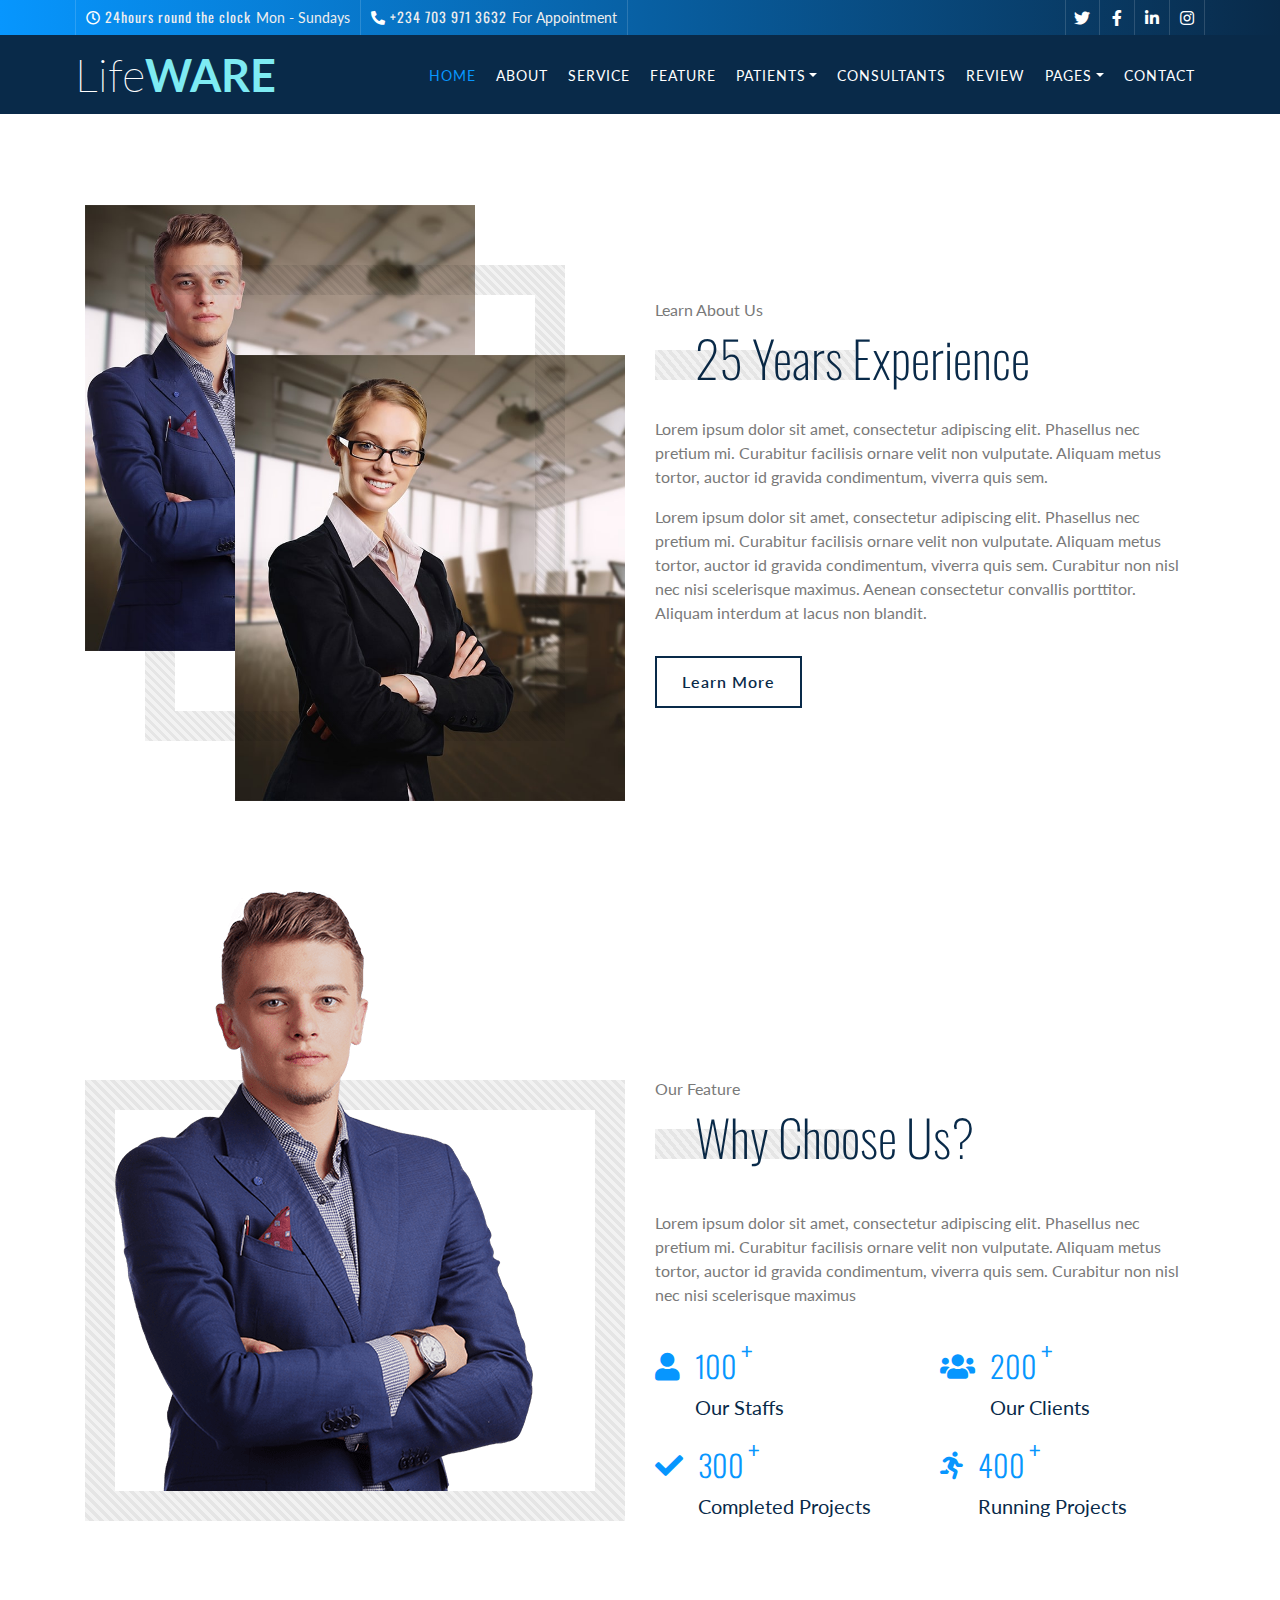
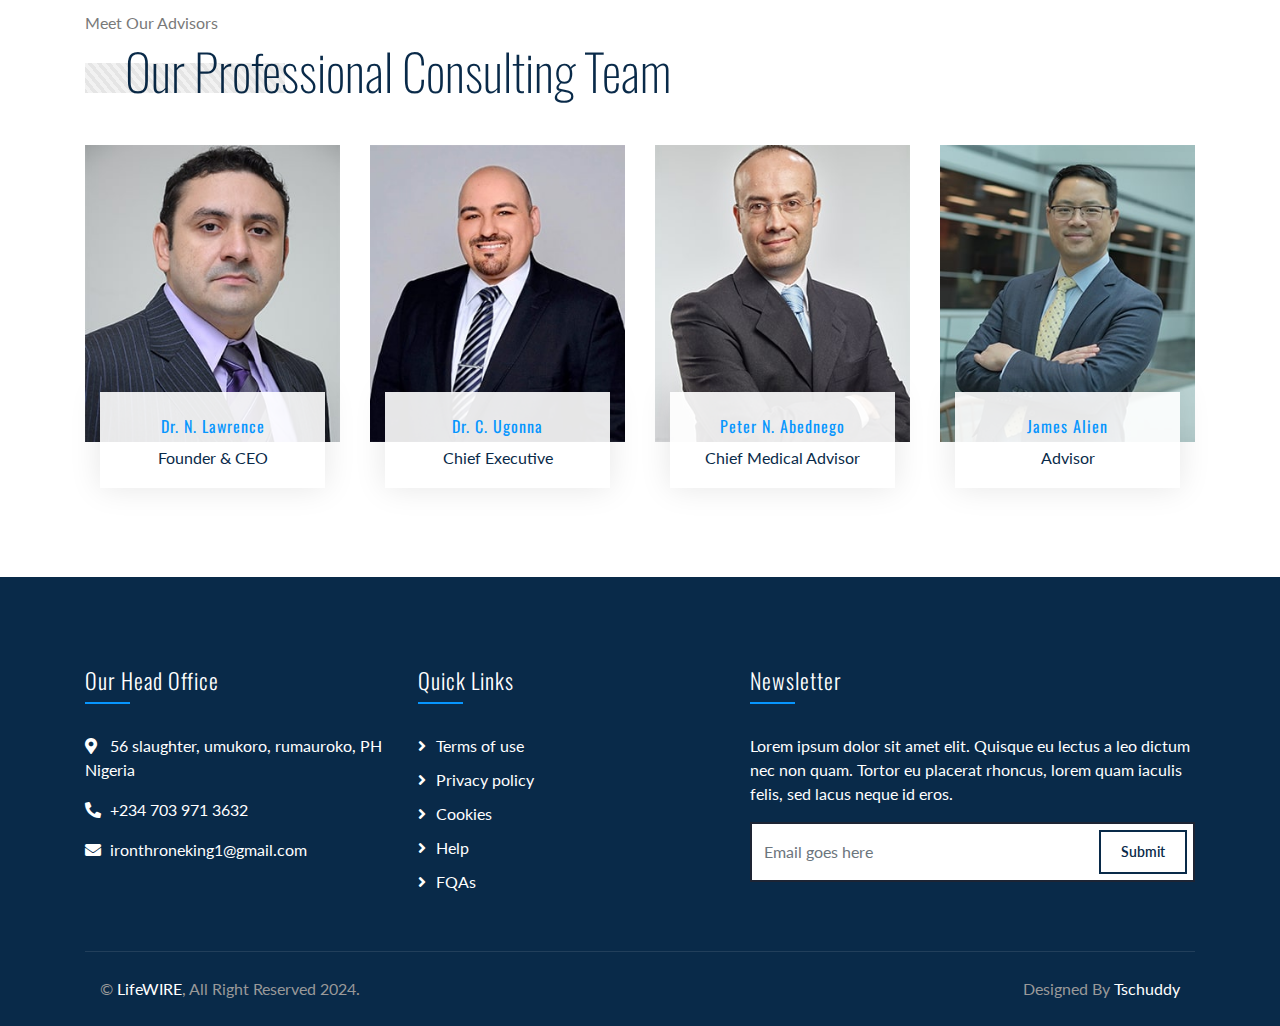
==== about.html @ 21d5d7b4 "hospital project" ====
<!DOCTYPE html>
<html lang="en">
    <head>
        <meta charset="utf-8">
        <title>LifeWIRE - Consulting Website</title>
        <meta content="width=device-width, initial-scale=1.0" name="viewport">
        <meta content="Consulting Website Template Free Download" name="keywords">
        <meta content="Consulting Website Template Free Download" name="description">

        <!-- Favicon -->
        <link href="img/favicon.ico" rel="icon">

        <!-- Google Font -->
        <link href="https://fonts.googleapis.com/css2?family=Lato&family=Oswald:wght@200;300;400&display=swap" rel="stylesheet">
        
        <!-- CSS Libraries -->
        <link href="https://stackpath.bootstrapcdn.com/bootstrap/4.4.1/css/bootstrap.min.css" rel="stylesheet">
        <link href="https://cdnjs.cloudflare.com/ajax/libs/font-awesome/5.10.0/css/all.min.css" rel="stylesheet">
        <link href="lib/animate/animate.min.css" rel="stylesheet">
        <link href="lib/owlcarousel/assets/owl.carousel.min.css" rel="stylesheet">

        <!-- Template Stylesheet -->
        <link href="css/style.css" rel="stylesheet">
    </head>

    <body class="page">
        <!-- Top Bar Start -->
        <div class="top-bar d-none d-md-block">
            <div class="container-fluid">
                <div class="row">
                    <div class="col-md-8">
                        <div class="top-bar-left">
                            <div class="text">
                                <i class="far fa-clock"></i>
                                <h2>24hours round the clock</h2>
                                <p>Mon - Sundays</p>
                            </div>
                            <div class="text">
                                <i class="fa fa-phone-alt"></i>
                                <h2>+234 703 971 3632</h2>
                                <p>For Appointment</p>
                            </div>
                        </div>
                    </div>
                    <div class="col-md-4">
                        <div class="top-bar-right">
                            <div class="social">
                                <a href=""><i class="fab fa-twitter"></i></a>
                                <a href=""><i class="fab fa-facebook-f"></i></a>
                                <a href=""><i class="fab fa-linkedin-in"></i></a>
                                <a href=""><i class="fab fa-instagram"></i></a>
                            </div>
                        </div>
                    </div>
                </div>
            </div>
        </div>
        <!-- Top Bar End -->

        <!-- Nav Bar Start -->
        <div class="navbar navbar-expand-lg bg-dark navbar-dark">
            <div class="container-fluid">
                <a href="index.html" class="navbar-brand">Life<span class="color">ware</span></a>
                <button type="button" class="navbar-toggler" data-toggle="collapse" data-target="#navbarCollapse">
                    <span class="navbar-toggler-icon"></span>
                </button>

                <div class="collapse navbar-collapse justify-content-between" id="navbarCollapse">
                    <div class="navbar-nav ml-auto">
                        <a href="index.html" class="nav-item nav-link active">Home</a>
                        <a href="about.html" class="nav-item nav-link">About</a>
                        <a href="service.html" class="nav-item nav-link">Service</a>
                        <a href="feature.html" class="nav-item nav-link">Feature</a>
                        <div class="nav-item dropdown">
                            <a href="#" class="nav-link dropdown-toggle" data-toggle="dropdown">Patients</a>
                            <div class="dropdown-menu">
                                <a href="blog.html" class="dropdown-item">Out-Patients</a>
                                <a href="single.html" class="dropdown-item">In-Patients</a>
                            </div>
                        </div>
                        <a href="advisor.html" class="nav-item nav-link">Consultants</a>
                        <a href="review.html" class="nav-item nav-link">Review</a>
                        <div class="nav-item dropdown">
                            <a href="#" class="nav-link dropdown-toggle" data-toggle="dropdown">Pages</a>
                            <div class="dropdown-menu">
                                <a href="blog.html" class="dropdown-item">Customer Care</a>
                                <a href="single.html" class="dropdown-item">Intensive Care Unit</a>
                            </div>
                        </div>
                        <a href="contact.html" class="nav-item nav-link">Contact</a>
                    </div>
                </div>
            </div>
        </div>
        <!-- Nav Bar End -->
        

        <!-- About Start -->
        <div class="about mt-125">
            <div class="container">
                <div class="row align-items-center">
                    <div class="col-md-6">
                        <div class="about-img">
                            <div class="about-img-1">
                                <img src="img/about-2.jpg" alt="Image">
                            </div>
                            <div class="about-img-2">
                                <img src="img/about-1.jpg" alt="Image">
                            </div>
                        </div>
                    </div>
                    <div class="col-md-6">
                        <div class="section-header">
                            <p>Learn About Us</p>
                            <h2>25 Years Experience</h2>
                        </div>
                        <div class="about-text">
                            <p>
                                Lorem ipsum dolor sit amet, consectetur adipiscing elit. Phasellus nec pretium mi. Curabitur facilisis ornare velit non vulputate. Aliquam metus tortor, auctor id gravida condimentum, viverra quis sem.
                            </p>
                            <p>
                                Lorem ipsum dolor sit amet, consectetur adipiscing elit. Phasellus nec pretium mi. Curabitur facilisis ornare velit non vulputate. Aliquam metus tortor, auctor id gravida condimentum, viverra quis sem. Curabitur non nisl nec nisi scelerisque maximus. Aenean consectetur convallis porttitor. Aliquam interdum at lacus non blandit.
                            </p>
                            <a class="btn" href="">Learn More</a>
                        </div>
                    </div>
                </div>
            </div>
        </div>
        <!-- About End -->


        <!-- Feature Start -->
        <div class="feature">
            <div class="container">
                <div class="row align-items-end">
                    <div class="col-md-6">
                        <div class="feature-img">
                            <img src="img/business-man.png" alt="Image">
                        </div>
                    </div>
                    <div class="col-md-6">
                        <div class="section-header">
                            <p>Our Feature</p>
                            <h2>Why Choose Us?</h2>
                        </div>
                        <p>
                            Lorem ipsum dolor sit amet, consectetur adipiscing elit. Phasellus nec pretium mi. Curabitur facilisis ornare velit non vulputate. Aliquam metus tortor, auctor id gravida condimentum, viverra quis sem. Curabitur non nisl nec nisi scelerisque maximus 
                        </p>
                        <div class="row counters">
                            <div class="col-6">
                                <i class="fa fa-user"></i>
                                <div class="counters-text">
                                    <h2 data-toggle="counter-up">100</h2>
                                    <p>Our Staffs</p>
                                </div>
                            </div>
                            <div class="col-6">
                                <i class="fa fa-users"></i>
                                <div class="counters-text">
                                    <h2 data-toggle="counter-up">200</h2>
                                    <p>Our Clients</p>
                                </div>
                            </div>
                            <div class="col-6">
                                <i class="fa fa-check"></i>
                                <div class="counters-text">
                                    <h2 data-toggle="counter-up">300</h2>
                                    <p>Completed Projects</p>
                                </div>
                            </div>
                            <div class="col-6">
                                <i class="fa fa-running"></i>
                                <div class="counters-text">
                                    <h2 data-toggle="counter-up">400</h2>
                                    <p>Running Projects</p>
                                </div>
                            </div>
                        </div>
                    </div>
                </div>
            </div>
        </div>
        <!-- Feature End -->


        <!-- Team Start -->
        <div class="team">
            <div class="container">
                <div class="section-header">
                    <p>Meet Our Advisors</p>
                    <h2>Our Professional Consulting Team</h2>
                </div>
                <div class="row">
                    <div class="col-lg-3 col-md-6">
                        <div class="team-item">
                            <div class="team-img">
                                <img src="img/team-1.jpg" alt="Team Image">
                            </div>
                            <div class="team-text">
                                <h2>Dr. N. Lawrence</h2>
                                <p>Founder & CEO</p>
                                <div class="team-social">
                                    <a href=""><i class="fab fa-twitter"></i></a>
                                    <a href=""><i class="fab fa-facebook-f"></i></a>
                                    <a href=""><i class="fab fa-linkedin-in"></i></a>
                                    <a href=""><i class="fab fa-instagram"></i></a>
                                </div>
                            </div>
                        </div>
                    </div>
                    <div class="col-lg-3 col-md-6">
                        <div class="team-item">
                            <div class="team-img">
                                <img src="img/team-2.jpg" alt="Team Image">
                            </div>
                            <div class="team-text">
                                <h2>Dr. C. Ugonna</h2>
                                <p>Chief Executive</p>
                                <div class="team-social">
                                    <a href=""><i class="fab fa-twitter"></i></a>
                                    <a href=""><i class="fab fa-facebook-f"></i></a>
                                    <a href=""><i class="fab fa-linkedin-in"></i></a>
                                    <a href=""><i class="fab fa-instagram"></i></a>
                                </div>
                            </div>
                        </div>
                    </div>
                    <div class="col-lg-3 col-md-6">
                        <div class="team-item">
                            <div class="team-img">
                                <img src="img/team-3.jpg" alt="Team Image">
                            </div>
                            <div class="team-text">
                                <h2>Peter N. Abednego</h2>
                                <p>Chief Medical Advisor</p>
                                <div class="team-social">
                                    <a href=""><i class="fab fa-twitter"></i></a>
                                    <a href=""><i class="fab fa-facebook-f"></i></a>
                                    <a href=""><i class="fab fa-linkedin-in"></i></a>
                                    <a href=""><i class="fab fa-instagram"></i></a>
                                </div>
                            </div>
                        </div>
                    </div>
                    <div class="col-lg-3 col-md-6">
                        <div class="team-item">
                            <div class="team-img">
                                <img src="img/team-4.jpg" alt="Team Image">
                            </div>
                            <div class="team-text">
                                <h2>James Alien</h2>
                                <p>Advisor</p>
                                <div class="team-social">
                                    <a href=""><i class="fab fa-twitter"></i></a>
                                    <a href=""><i class="fab fa-facebook-f"></i></a>
                                    <a href=""><i class="fab fa-linkedin-in"></i></a>
                                    <a href=""><i class="fab fa-instagram"></i></a>
                                </div>
                            </div>
                        </div>
                    </div>
                </div>
            </div>
        </div>
        <!-- Team End -->


        <!-- Footer Start -->
        <div class="footer">
            <div class="container">
                <div class="row">
                    <div class="col-lg-7">
                        <div class="row">
                            <div class="col-md-6">
                                <div class="footer-contact">
                                    <h2>Our Head Office</h2>
                                    <p><i class="fa fa-map-marker-alt"></i>56 slaughter, umukoro, rumauroko, PH Nigeria</p>
                                    <p><i class="fa fa-phone-alt"></i>+234 703 971 3632</p>
                                    <p><i class="fa fa-envelope"></i>ironthroneking1@gmail.com</p>
                                    <div class="footer-social">
                                        <a href=""><i class="fab fa-twitter"></i></a>
                                        <a href=""><i class="fab fa-facebook-f"></i></a>
                                        <a href=""><i class="fab fa-youtube"></i></a>
                                        <a href=""><i class="fab fa-instagram"></i></a>
                                        <a href=""><i class="fab fa-linkedin-in"></i></a>
                                    </div>
                                </div>
                            </div>
                            <div class="col-md-6">
                                <div class="footer-link">
                                    <h2>Quick Links</h2>
                                    <a href="">Terms of use</a>
                                    <a href="">Privacy policy</a>
                                    <a href="">Cookies</a>
                                    <a href="">Help</a>
                                    <a href="">FQAs</a>
                                </div>
                            </div>
                        </div>
                    </div>
                    <div class="col-lg-5">
                        <div class="footer-newsletter">
                            <h2>Newsletter</h2>
                            <p>
                                Lorem ipsum dolor sit amet elit. Quisque eu lectus a leo dictum nec non quam. Tortor eu placerat rhoncus, lorem quam iaculis felis, sed lacus neque id eros.
                            </p>
                            <div class="form">
                                <input class="form-control" placeholder="Email goes here">
                                <button class="btn">Submit</button>
                            </div>
                        </div>
                    </div>
                </div>
            </div>
            <div class="container copyright">
                <div class="row">
                    <div class="col-md-6">
                        <p>&copy; <a href="#">LifeWIRE</a>, All Right Reserved 2024.</p>
                    </div>
                    <div class="col-md-6">
                        <p>Designed By <a href="https://github.com/Tschuddy?tab=repositories">Tschuddy</a></p>
                    </div>
                </div>
            </div>
        </div>
        <!-- Footer End -->

        <a href="#" class="back-to-top"><i class="fa fa-chevron-up"></i></a>

        <!-- JavaScript Libraries -->
        <script src="https://code.jquery.com/jquery-3.4.1.min.js"></script>
        <script src="https://stackpath.bootstrapcdn.com/bootstrap/4.4.1/js/bootstrap.bundle.min.js"></script>
        <script src="lib/easing/easing.min.js"></script>
        <script src="lib/owlcarousel/owl.carousel.min.js"></script>
        <script src="lib/waypoints/waypoints.min.js"></script>
        <script src="lib/counterup/counterup.min.js"></script>
        
        <!-- Contact Javascript File -->
        <script src="mail/jqBootstrapValidation.min.js"></script>
        <script src="mail/contact.js"></script>

        <!-- Template Javascript -->
        <script src="js/main.js"></script>
    </body>
</html>
---- css/style.css ----
/*******************************/
/********* General CSS *********/
/*******************************/
body {
    color: #797979;
    background: #ffffff;
    font-family: 'Lato', sans-serif;
}

h1,
h2, 
h3, 
h4,
h5, 
h6 {
    color: #092a49;
    font-family: 'Oswald', sans-serif;
}

a {
    color: #454545;
    transition: .3s;
}

a:hover,
a:active,
a:focus {
    color: #092a49;
    outline: none;
    text-decoration: none;
}

.btn:focus,
.form-control:focus {
    box-shadow: none;
}

.container-fluid {
    max-width: 1366px;
}

.back-to-top {
    position: fixed;
    display: none;
    background: #0796fe;
    width: 44px;
    height: 44px;
    text-align: center;
    line-height: 1;
    font-size: 22px;
    right: 15px;
    bottom: 15px;
    transition: background 0.5s;
    z-index: 9;
}

.back-to-top i {
    color: #092a49;
    padding-top: 10px;
}

.back-to-top:hover {
    background: #092a49;
}

.back-to-top:hover i {
    color: #0796fe;
}

@media (min-width: 992px) {
    .mt-125 {
        margin-top: 125px;
    }
}


/**********************************/
/********** Top Bar CSS ***********/
/**********************************/
.top-bar {
    position: relative;
    height: 35px;
    background-image: linear-gradient(to right, #0796fe, #092a49);
}

.top-bar .top-bar-left {
    display: flex;
    align-items: center;
    justify-content: flex-start;
}

.top-bar .top-bar-right {
    display: flex;
    align-items: center;
    justify-content: flex-end;
}

.top-bar .text {
    display: flex;
    align-items: center;
    justify-content: center;
    flex-direction: row;
    height: 35px;
    padding: 0 10px;
    text-align: center;
    border-left: 1px solid rgba(255, 255, 255, .15);
}

.top-bar .text:last-child {
    border-right: 1px solid rgba(255, 255, 255, .15);
}

.top-bar .text i {
    font-size: 14px;
    color: #ffffff;
    margin-right: 5px;
}

.top-bar .text h2 {
    color: #eeeeee;
    font-weight: 400;
    font-size: 14px;
    letter-spacing: 1px;
    margin: 0;
}

.top-bar .text p {
    color: #eeeeee;
    font-size: 14px;
    font-weight: 400;
    margin: 0 0 0 5px;
}

.top-bar .social {
    display: flex;
    height: 35px;
    font-size: 0;
    justify-content: flex-end;
}

.top-bar .social a {
    display: flex;
    align-items: center;
    justify-content: center;
    width: 35px;
    height: 100%;
    font-size: 16px;
    color: #ffffff;
    border-right: 1px solid rgba(255, 255, 255, .15);
}

.top-bar .social a:first-child {
    border-left: 1px solid rgba(255, 255, 255, .15);
}

.top-bar .social a:hover {
    color: #092a49;
    background: #ffffff;
}

@media (min-width: 992px) {
    .top-bar {
        padding: 0 60px;
    }
}


/**********************************/
/*********** Nav Bar CSS **********/
/**********************************/
.navbar {
    position: relative;
    transition: .5s;
    z-index: 999;
}

.navbar.nav-sticky {
    position: fixed;
    top: 0;
    width: 100%;
    box-shadow: 0 2px 5px rgba(0, 0, 0, .3);
    transition: .5s;
}

.navbar .navbar-brand {
    margin: 0;
    color: #ffffff;
    font-size: 45px;
    line-height: 0px;
    font-weight: 200;
    /* text-transform: uppercase; */
}

.color{
    color: rgb(126, 235, 243)!important;
    text-transform: uppercase!important;
    font-weight: bold!important;
}

.navbar .navbar-brand img {
    max-width: 100%;
    max-height: 40px;
}

.navbar-dark .navbar-nav .nav-link,
.navbar-dark .navbar-nav .nav-link:focus,
.navbar-dark .navbar-nav .nav-link:hover,
.navbar-dark .navbar-nav .nav-link.active {
    padding: 10px 10px 8px 10px;
    color: #ffffff;
}

.navbar-dark .navbar-nav .nav-link:hover,
.navbar-dark .navbar-nav .nav-link.active {
    color: #0796fe;
    transition: none;
}

.navbar .dropdown-menu {
    margin-top: 0;
    border: 0;
    border-radius: 0;
    background: #f8f9fa;
}

@media (min-width: 992px) {
    .navbar {
        position: absolute;
        width: 100%;
        top: 35px;
        padding: 20px 60px;
        background: rgba(9, 42, 73, .2)!important;
        z-index: 9;
    }
    
    .navbar.nav-sticky {
        padding: 10px 60px;
        background: #092a49 !important;
    }
    
    .page .navbar {
        background: #092a49 !important;
    }
    
    .navbar a.nav-link {
        padding: 8px 15px;
        font-size: 14px;
        letter-spacing: 1px;
        text-transform: uppercase;
    }
}

@media (max-width: 991.98px) {   
    .navbar {
        padding: 15px;
        background: #092a49 !important;
    }
    
    .navbar a.nav-link {
        padding: 5px;
    }
    
    .navbar .dropdown-menu {
        box-shadow: none;
    }
}


/*******************************/
/********** Hero CSS ***********/
/*******************************/
.carousel {
    position: relative;
    width: 100%;
    height: calc(100vh - 35px);
    min-height: 400px;
    background: #092a49;
    margin-bottom: 45px;
}

.carousel .container-fluid {
    padding: 0;
}

.carousel .carousel-item {
    position: relative;
    width: 100%;
    height: calc(100vh - 35px);
    display: flex;
    align-items: center;
    justify-content: center;
    flex-direction: column;
}

.carousel .carousel-img {
    position: relative;
    width: 100%;
    height: 100%;
    text-align: right;
    overflow: hidden;
}

.carousel .carousel-img::after {
    position: absolute;
    content: "";
    top: 0;
    right: 0;
    bottom: 0;
    left: 0;
    background: rgba(9, 42, 73, .7);
    z-index: 1;
}

.carousel .carousel-img img {
    width: 100%;
    height: 100%;
    object-fit: cover;
}

.carousel .carousel-text {
    position: absolute;
    max-width: 700px;
    height: calc(100vh - 35px);
    display: flex;
    align-items: center;
    justify-content: center;
    flex-direction: column;
    z-index: 2;
}

.carousel .carousel-text h1 {
    text-align: center;
    color: #ffffff;
    font-size: 60px;
    font-weight: 200;
    margin-bottom: 20px;
}

.carousel .carousel-text p {
    color: #ffffff;
    text-align: center;
    font-size: 20px;
    margin-bottom: 25px;
}

.carousel .carousel-text .btn {
    padding: 15px 30px;
    font-size: 16px;
    letter-spacing: 1px;
    color: #ffffff;
    background: none;
    border: 2px solid #ffffff;
    border-radius: 0;
    transition: .3s;
}

.carousel .carousel-text .btn i {
    margin-right: 5px;
}

.carousel .carousel-text .btn:hover {
    color: #0796fe;
    background: #ffffff;
}

.carousel .carousel-btn .btn:first-child {
    margin-right: 15px;
}

.carousel .owl-nav {
    position: absolute;
    width: 122px;
    right: 2px;
    bottom: 2px;
    display: flex;
    z-index: 9;
}

.carousel .owl-nav .owl-prev,
.carousel .owl-nav .owl-next {
    width: 60px;
    height: 60px;
    display: flex;
    align-items: center;
    justify-content: center;
    color: #0796fe;
    background: #092a49;
    font-size: 22px;
    transition: .3s;
}

.carousel .owl-nav .owl-prev:hover,
.carousel .owl-nav .owl-next:hover {
    color: #ffffff;
    background: #0796fe;
}

.carousel .owl-nav .owl-prev {
    margin-right: 2px;
}

.carousel .animated {
    -webkit-animation-duration: 1s;
    animation-duration: 1s;
}

#videoModal .modal-dialog {
    position: relative;
    max-width: 800px;
    margin: 60px auto 0 auto;
}

#videoModal .modal-body {
    position: relative;
    padding: 0px;
}

#videoModal .close {
    position: absolute;
    width: 30px;
    height: 30px;
    right: 0px;
    top: -30px;
    z-index: 999;
    font-size: 30px;
    font-weight: normal;
    color: #ffffff;
    background: #000000;
    opacity: 1;
}

@media (max-width: 991.98px) {
    .carousel,
    .carousel .carousel-item,
    .carousel .carousel-text {
        height: calc(100vh - 105px);
    }
    
    .carousel .carousel-text h1 {
        font-size: 35px;
    }
    
    .carousel .carousel-text p {
        font-size: 16px;
    }
    
    .carousel .carousel-text .btn {
        padding: 12px 30px;
        font-size: 15px;
        letter-spacing: 0;
    }
}

@media (max-width: 767.98px) {
    .carousel,
    .carousel .carousel-item,
    .carousel .carousel-text {
        height: calc(100vh - 70px);
    }
    
    .carousel .carousel-text h1 {
        font-size: 30px;
    }
    
    .carousel .carousel-text .btn {
        padding: 10px 25px;
        font-size: 15px;
        letter-spacing: 0;
    }
}

@media (max-width: 575.98px) {
    .carousel .carousel-text h1 {
        font-size: 25px;
    }
    
    .carousel .carousel-text .btn {
        padding: 8px 20px;
        font-size: 14px;
        letter-spacing: 0;
    }
}


/*******************************/
/******* Section Header ********/
/*******************************/
.section-header {
    position: relative;
    text-align: left;
    margin-bottom: 45px;
}

.section-header p {
    margin-bottom: 5px;
    position: relative;
    font-size: 16px;
}

.section-header h2 {
    margin: 0 0 0 40px;
    position: relative;
    font-size: 50px;
    font-weight: 200;
}

.section-header h2::after {
    content: "";
    position: absolute;
    width: 200px;
    height: 0;
    top: 23px;
    left: -40px;
    border-bottom: 30px solid;
    border-image: repeating-linear-gradient( 60deg, rgba(0,0,0,.05), rgba(0,0,0,.05) 1.5%, rgba(0,0,0,.1) 1.5%, rgba(0,0,0,.1) 3%) 30;
}

.section-header h2:hover::after {
    border-image: repeating-linear-gradient( 60deg, rgba(0,0,0,.1), rgba(0,0,0,.1) 1.5%, rgba(0,0,0,.05) 1.5%, rgba(0,0,0,.05) 3%) 30;
}

@media (max-width: 991.98px) {
    .section-header h2 {
        font-size: 45px;
    }
}

@media (max-width: 767.98px) {
    .section-header h2 {
        font-size: 40px;
    }
}

@media (max-width: 575.98px) {
    .section-header h2 {
        font-size: 35px;
    }
}


/*******************************/
/********** Fact CSS ***********/
/*******************************/
.fact {
    position: relative;
    width: 100%;
    padding: 45px 0 15px 0;
}

.fact .fact-item {
    position: relative;
    width: 100%;
    margin-bottom: 30px;
    padding: 30px 0 25px 0;
    text-align: center;
    background: #ffffff;
    border: 1px solid transparent;
    box-shadow: 0 0 30px rgba(0, 0, 0, .1);
    transition: .3s;
}

.fact .fact-item:hover {
    border-color: rgba(0, 0, 0, .1);
    box-shadow: none;
}

.fact .fact-item img {
    max-height: 50px;
    margin-bottom: 15px;
}

.fact .fact-item h2 {
    font-size: 22px;
    font-weight: 300;
    letter-spacing: 1px;
}


/*******************************/
/********** About CSS **********/
/*******************************/
.about {
    position: relative;
    width: 100%;
    padding: 45px 0;
}

.about .section-header {
    margin-bottom: 30px;
    margin-left: 0;
}

.about .about-img {
    position: relative;
    width: 100%;
    height: 100%;
    overflow: hidden;
    transition: .5s;
}

.about .about-img::after {
    position: absolute;
    content: "";
    top: 60px;
    right: 60px;
    bottom: 60px;
    left: 60px;
    background: transparent;
    border: 30px solid;
    border-image: repeating-linear-gradient( 45deg, rgba(0,0,0,.05), rgba(0,0,0,.05) .5%, rgba(0,0,0,.1) .5%, rgba(0,0,0,.1) 1%) 30;
    z-index: 1;
}

.about .about-img:hover::after {
    border-image: repeating-linear-gradient( 45deg, rgba(0,0,0,.1), rgba(0,0,0,.1) .5%, rgba(0,0,0,.05) .5%, rgba(0,0,0,.05) 1%) 30;
}

.about .about-img-1 {
    position: relative;
    height: 100%;
    height: 100%;
    margin: 0 150px 150px 0;
}

.about .about-img-2 {
    position: absolute;
    height: 100%;
    height: 100%;
    top: 150px;
    left: 150px;
    z-index: 1;
}

.about .about-img-1 img,
.about .about-img-2 img {
    position: relative;
    width: 100%;
}

.about .about-text p {
    font-size: 16px;
}

.about .about-text a.btn {
    position: relative;
    margin-top: 15px;
    padding: 12px 25px;
    font-size: 16px;
    font-weight: 600;
    letter-spacing: 1px;
    color: #092a49;
    border: 2px solid #092a49;
    border-radius: 0;
    background: none;
    transition: .3s;
}

.about .about-text a.btn:hover {
    color: #0796fe;
    background: #092a49;
}

@media (max-width: 767.98px) {
    .about .about-img {
        margin-bottom: 30px;
        height: auto;
    }
}


/*******************************/
/********* Service CSS *********/
/*******************************/
.service {
    position: relative;
    width: 100%;
    padding: 45px 0 15px 0;
}

.service .service-item {
    position: relative;
    width: 100%;
    margin-bottom: 30px;
    padding: 30px;
    text-align: center;
    border: 1px solid rgba(0, 0, 0, .1);
    transition: .3s;
}

.service .service-item:hover {
    border-color: transparent;
    box-shadow: 0 0 30px rgba(0, 0, 0, .1);
}

.service .service-item img {
    max-height: 50px;
    margin-bottom: 20px;
}

.service .service-item h3 {
    margin-bottom: 10px;
    font-size: 22px;
    font-weight: 300;
    letter-spacing: 1px;
}

.service .service-item p {
    margin-bottom: 10px;
    font-size: 16px;
}

.service .service-item a {
    position: relative;
    font-size: 16px;
    color: #0796fe;
    transition: .3s;
}

.service .service-item a::after {
    content: "";
    position: absolute;
    width: 80%;
    height: 2px;
    bottom: -3px;
    left: 10%;
    background: #0796fe;
}

.service .service-item:hover a.btn {
    color: #092a49;
    background: #1d2434;
    border-color: #1d2434;
}


/*******************************/
/********* Feature CSS *********/
/*******************************/
.feature {
    position: relative;
    width: 100%;
    padding: 45px 0;
}

.feature .col-md-6 {
    height: 100%;
}

.feature .feature-img {
    position: relative;
    width: 100%;
    height: 100%;
    display: flex;
    align-items: flex-end;
    justify-content: flex-start;
}

.feature .feature-img::after {
    position: absolute;
    content: "";
    width: 100%;
    height: 70%;
    top: 30%;
    left: 0;
    border: 30px solid;
    border-image: repeating-linear-gradient( 45deg, rgba(0,0,0,.05), rgba(0,0,0,.05) .5%, rgba(0,0,0,.1) .5%, rgba(0,0,0,.1) 1%) 30;
    z-index: 1;
}

.feature .feature-img:hover::after {
    border-image: repeating-linear-gradient( 45deg, rgba(0,0,0,.1), rgba(0,0,0,.1) .5%, rgba(0,0,0,.05) .5%, rgba(0,0,0,.05) 1%) 30;
}

.feature .feature-img img {
    position: relative;
    max-width: 100%;
    max-height: 100%;
    margin: 0 30px 30px 30px;
    z-index: 2;
}

@media (max-width: 767.98px) {
    .feature .feature-img {
        margin-bottom: 45px;
    }
}

.feature .counters .col-6 {
    padding-top: 25px;
    display: flex;
    flex-direction: row;
}

.feature .counters i {
    padding: 5px 15px 0 0;
    font-size: 28px;
    color: #0796fe;
}

.feature .counters h2 {
    position: relative;
    display: inline-block;
    color: #0796fe;
    font-size: 30px;
    font-weight: 300;
}

.feature .counters h2::after {
    position: absolute;
    content: "+";
    top: -15px;
    right: -15px;
}

.feature .counters p {
    color: #092a49;
    font-size: 20px;
    margin: 0;
}


/*******************************/
/*********** Team CSS **********/
/*******************************/
.team {
    position: relative;
    width: 100%;
    padding: 45px 0 15px 0;
}

.team .team-item {
    position: relative;
    margin-bottom: 75px;
}

.team .team-img {
    position: relative;
}

.team .team-img img {
    width: 100%;
}

.team .team-text {
    position: absolute;
    width: calc(100% - 30px);
    height: 96px;
    bottom: -46px;
    left: 15px;
    padding: 25px 15px;
    text-align: center;
    background: rgba(256, 256, 256, .9);
    box-shadow: 0 0 30px rgba(0, 0, 0, .1);
    transition: .3s;
    overflow: hidden;
}

.team .team-text h2 {
    color: #0796fe;
    font-size: 16px;
    font-weight: 400;
    letter-spacing: 1px;
    margin-bottom: 10px;
}

.team .team-text p {
    margin-bottom: 20px;
    color: #092a49;
}

.team .team-social {
    position: relative;
    font-size: 0;
}

.team .team-social a {
    display: inline-block;
    width: 35px;
    height: 35px;
    margin: 0 3px;
    padding: 5px 0;
    text-align: center;
    font-size: 14px;
    color: #092a49;
    border: 2px solid #092a49;
    transition: .3s;
}

.team .team-social a:hover {
    color: #0796fe;
    border-color: #0796fe;
}

.team .team-item:hover .team-text {
    height: 160px;
}


/*******************************/
/******* Testimonial CSS *******/
/*******************************/
.testimonial {
    position: relative;
    width: 100%;
    padding: 45px 0;
}

.testimonial .testimonials-carousel {
    position: relative;
    width: calc(100% + 30px);
    margin: 0 -15px;
}

.testimonial .testimonial-item {
    position: relative;
    width: 100%;
    padding: 0 15px;
    display: flex;
    align-items: flex-start;
    justify-content: center;
    flex-direction: column;
    overflow: hidden;
}

.testimonial .testimonial-item img {
    position: relative;
    width: 80px;
    border-radius: 80px;
    margin-bottom: 15px;
}

.testimonial .testimonial-item p {
    margin-bottom: 15px;
}

.testimonial .testimonial-item h2 {
    position: relative;
    color: #092a49;
    font-size: 16px;
    letter-spacing: 1px;
    margin-bottom: 5px;
    padding-bottom: 3px;
}

.testimonial .testimonial-item h2::before {
    position: absolute;
    content: "";
    width: 30px;
    height: 2px;
    bottom: 0;
    left: 0;
    background: #0796fe;
    transition: .3s;
}

.testimonial .testimonial-item:hover h2::before {
    width: 60px;
}

.testimonial .testimonial-item h3 {
    color: #999999;
    font-size: 14px;
    font-weight: 300;
    letter-spacing: 2px;
    margin: 0;
}

.testimonial .owl-nav {
    position: relative;
    width: 100%;
    margin-top: 30px;
    display: flex;
    justify-content: center;
}

.testimonial .owl-nav .owl-prev,
.testimonial .owl-nav .owl-next {
    position: relative;
    width: 100px;
    display: flex;
    align-items: center;
    justify-content: center;
    color: #0796fe;
    font-size: 25px;
    transition: .3s;
}

.testimonial .owl-nav .owl-prev {
    padding-right: 80px;
}

.testimonial .owl-nav .owl-next {
    padding-left: 80px;
}

.testimonial .owl-nav .owl-prev:hover,
.testimonial .owl-nav .owl-next:hover {
    color: #092a49;
}

.testimonial .owl-nav .owl-prev::after,
.testimonial .owl-nav .owl-next::after {
    position: absolute;
    content: "";
    width: 80px;
    height: 3px;
    top: 11px;
    background: #0796fe;
    transition: .3s;
}

.testimonial .owl-nav .owl-prev::after {
    left: 9px;
}

.testimonial .owl-nav .owl-next::after {
    right: 9px;
}

.testimonial .owl-nav .owl-prev:hover::after {
    background: #092a49;
}

.testimonial .owl-nav .owl-next:hover::after {
    background: #092a49;
}


/*******************************/
/*********** Blog CSS **********/
/*******************************/
.blog {
    position: relative;
    width: 100%;
    padding: 45px 0;
}

.blog .section-header {
    margin-bottom: 75px;
}

.blog .blog-carousel {
    position: relative;
    width: calc(100% + 30px);
    left: -15px;
    right: -15px;
}

.blog .blog-item {
    position: relative;
    margin: 0 15px;
}

.blog.blog-page .blog-item {
    margin: -30px 0 0 0;
}

.blog .blog-img {
    position: relative;
    width: 100%;
    z-index: 1;
}

.blog .blog-img img {
    width: 100%;
}

.blog .blog-content {
    position: relative;
    width: calc(100% - 60px);
    top: -60px;
    left: 30px;
    padding: 25px 30px;
    background: #ffffff;
    box-shadow: 0 0 30px rgba(0, 0, 0, .1);
    z-index: 2;
}

.blog .blog-content h2.blog-title {
    font-size: 25px;
    font-weight: 400;
    letter-spacing: 1px;
}

.blog .blog-meta {
    position: relative;
    margin-bottom: 15px;
}

.blog .blog-meta * {
    display: inline-block;
    margin: 0;
    padding: 0;
    font-size: 14px;
    font-weight: 300;
    color: #797979;
}

.blog .blog-meta i {
    color: #0796fe;
    margin: 0 2px 0 10px;
}

.blog .blog-meta i:first-child {
    margin-left: 0;
}

.blog .blog-text {
    position: relative;
}

.blog .blog-text p {
    margin-bottom: 10px;
}

.blog .blog-item a.btn {
    position: relative;
    padding: 0 0 0 35px;
    font-size: 14px;
    font-weight: 400;
    letter-spacing: 1px;
    color: #0796fe;
    transition: .3s;
}

.blog .blog-item a.btn:hover {
    color: #092a49;
}

.blog .blog-item a.btn::before {
    position: absolute;
    content: "";
    width: 30px;
    height: 2px;
    top: 10px;
    left: 0;
    background: #0796fe;
}

.blog .owl-nav {
    position: relative;
    width: 100%;
    margin-top: -30px;
    display: flex;
    justify-content: center;
}

.blog .owl-nav .owl-prev,
.blog .owl-nav .owl-next {
    position: relative;
    width: 100px;
    display: flex;
    align-items: center;
    justify-content: center;
    color: #0796fe;
    font-size: 25px;
    transition: .3s;
}

.blog .owl-nav .owl-prev {
    padding-right: 80px;
}

.blog .owl-nav .owl-next {
    padding-left: 80px;
}

.blog .owl-nav .owl-prev:hover,
.blog .owl-nav .owl-next:hover {
    color: #092a49;
}

.blog .owl-nav .owl-prev::after,
.blog .owl-nav .owl-next::after {
    position: absolute;
    content: "";
    width: 80px;
    height: 3px;
    top: 11px;
    background: #0796fe;
    transition: .3s;
}

.blog .owl-nav .owl-prev::after {
    left: 9px;
}

.blog .owl-nav .owl-next::after {
    right: 9px;
}

.blog .owl-nav .owl-prev:hover::after {
    background: #092a49;
}

.blog .owl-nav .owl-next:hover::after {
    background: #092a49;
}

.blog .pagination {
    margin-bottom: 0;
}

.blog .pagination .page-link {
    margin-top: -30px;
    color: #092a49;
    border-radius: 0;
    border-color: #092a49;
}

.blog .pagination .page-link:hover,
.blog .pagination .page-item.active .page-link {
    color: #0796fe;
    background: #092a49;
}

.blog .pagination .disabled .page-link {
    color: #999999;
}


/*******************************/
/********* Contact CSS *********/
/*******************************/
.contact {
    position: relative;
    width: 100%;
    padding: 45px 0 15px 0;
}

.contact .contact-info {
    position: relative;
    display: flex;
    padding: 30px;
    border: 1px solid rgba(0, 0, 0, .1);
    margin-bottom: 30px;
    transition: .3s;
}

.contact .contact-info:hover {
    border-color: transparent;
    box-shadow: 0 0 30px rgba(0, 0, 0, .1);
}

.contact .contact-icon {
    position: relative;
    width: 50px;
    height: 50px;
    display: flex;
    align-items: center;
    justify-content: center;
    border: 1px solid rgba(0, 0, 0, .1);
}

.contact .contact-icon i {
    font-size: 18px;
    color: #0796fe;
}

.contact .contact-text {
    position: relative;
    display: flex;
    flex-direction: column;
    padding-left: 15px;
}

.contact .contact-text h3 {
    font-size: 16px;
    font-weight: 400;
    color: #092a49;
    letter-spacing: 1px;
}

.contact .contact-text p {
    margin: 0;
    font-size: 16px;
}

.contact .contact-form {
    position: relative;
    padding: 30px;
    border: 1px solid rgba(0, 0, 0, .1);
    margin-bottom: 30px;
    transition: .3s;
}

.contact .contact-form:hover {
    border-color: transparent;
    box-shadow: 0 0 30px rgba(0, 0, 0, .1);
}

.contact .contact-form input {
    padding: 15px;
    background: none;
    border-radius: 0;
    border: 1px solid rgba(0, 0, 0, .1);
}

.contact .contact-form textarea {
    height: 100px;
    padding: 8px 15px;
    background: none;
    border-radius: 0;
    border: 1px solid rgba(0, 0, 0, .1);
}

.contact .contact-form .btn {
    padding: 15px 30px;
    font-size: 16px;
    font-weight: 600;
    letter-spacing: 1px;
    color: #092a49;
    background: none;
    border: 2px solid #092a49;
    border-radius: 0;
    transition: .3s;
}

.contact .contact-form .btn:hover {
    color: #0796fe;
    background: #092a49;
}

.contact .help-block ul {
    margin: 0;
    padding: 0;
    list-style-type: none;
}


/*******************************/
/******* Single Page CSS *******/
/*******************************/
.single {
    position: relative;
    width: 100%;
    padding: 45px 0 15px 0;
}

.single img {
    width: 100%;
    margin: 0 0 25px 0;
}

.single .table,
.single .list-group {
    margin-bottom: 30px;
}

.single .ul-group {
    padding: 0;
    list-style: none;
}

.single .ul-group li {
    margin-left: 2px;
}

.single .ul-group li::before {
    position: relative;
    content: "\f0da";
    font-family: "Font Awesome 5 Free";
    font-weight: 900;
    margin-right: 10px;
}

.single .ol-group {
    padding-left: 18px;
}


/*******************************/
/********* Footer CSS **********/
/*******************************/
.footer {
    position: relative;
    margin-top: 45px;
    padding-top: 90px;
    background: #092a49;
}

.footer .footer-contact,
.footer .footer-link,
.footer .footer-newsletter {
    position: relative;
    margin-bottom: 45px;
    color: #ffffff;
}

.footer .footer-contact h2,
.footer .footer-link h2,
.footer .footer-newsletter h2 {
    position: relative;
    margin-bottom: 30px;
    padding-bottom: 10px;
    font-size: 22px;
    font-weight: 300;
    letter-spacing: 1px;
    color: #ffffff;
}

.footer .footer-contact h2::after,
.footer .footer-link h2::after,
.footer .footer-newsletter h2::after {
    position: absolute;
    content: "";
    width: 45px;
    height: 2px;
    bottom: 0;
    left: 0;
    background: #0796fe;
}

.footer .footer-link a {
    display: block;
    margin-bottom: 10px;
    color: #ffffff;
    transition: .3s;
}

.footer .footer-link a::before {
    position: relative;
    content: "\f105";
    font-family: "Font Awesome 5 Free";
    font-weight: 900;
    margin-right: 10px;
}

.footer .footer-link a:hover {
    color: #0796fe;
    letter-spacing: 1px;
}

.footer .footer-contact p i {
    width: 25px;
}

.footer .footer-social {
    position: relative;
    margin-top: 20px;
}

.footer .footer-social a {
    display: inline-block;
}

.footer .footer-social a i {
    margin-right: 15px;
    font-size: 18px;
    color: #092a49;
}

.footer .footer-social a:last-child i {
    margin: 0;
}

.footer .footer-social a:hover i {
    color: #999999;
}

.footer .footer-newsletter .form {
    position: relative;
    width: 100%;
}

.footer .footer-newsletter input {
    height: 60px;
    border: 2px solid #1d2434;
    border-radius: 0;
}

.footer .footer-newsletter .btn {
    position: absolute;
    top: 8px;
    right: 8px;
    height: 44px;
    padding: 8px 20px;
    font-size: 14px;
    font-weight: 600;
    color: #092a49;
    background: none;
    border-radius: 0;
    border: 2px solid #092a49;
    transition: .3s;
}

.footer .footer-newsletter .btn:hover {
    color: #0796fe;
    background: #092a49;
}

.footer .copyright {
    padding: 0 30px;
}

.footer .copyright .row {
    padding-top: 25px;
    padding-bottom: 25px;
    border-top: 1px solid rgba(256, 256, 256, .1);
}

.footer .copyright p {
    margin: 0;
    color: #999999;
}

.footer .copyright .col-md-6:last-child p {
    text-align: right;
}

.footer .copyright p a {
    color: #ffffff;
}

.footer .copyright p a:hover {
    color: #0796fe;
}

@media (max-width: 767.98px) {
    .footer .copyright p,
    .footer .copyright .col-md-6:last-child p {
        margin: 5px 0;
        text-align: center;
    }
}
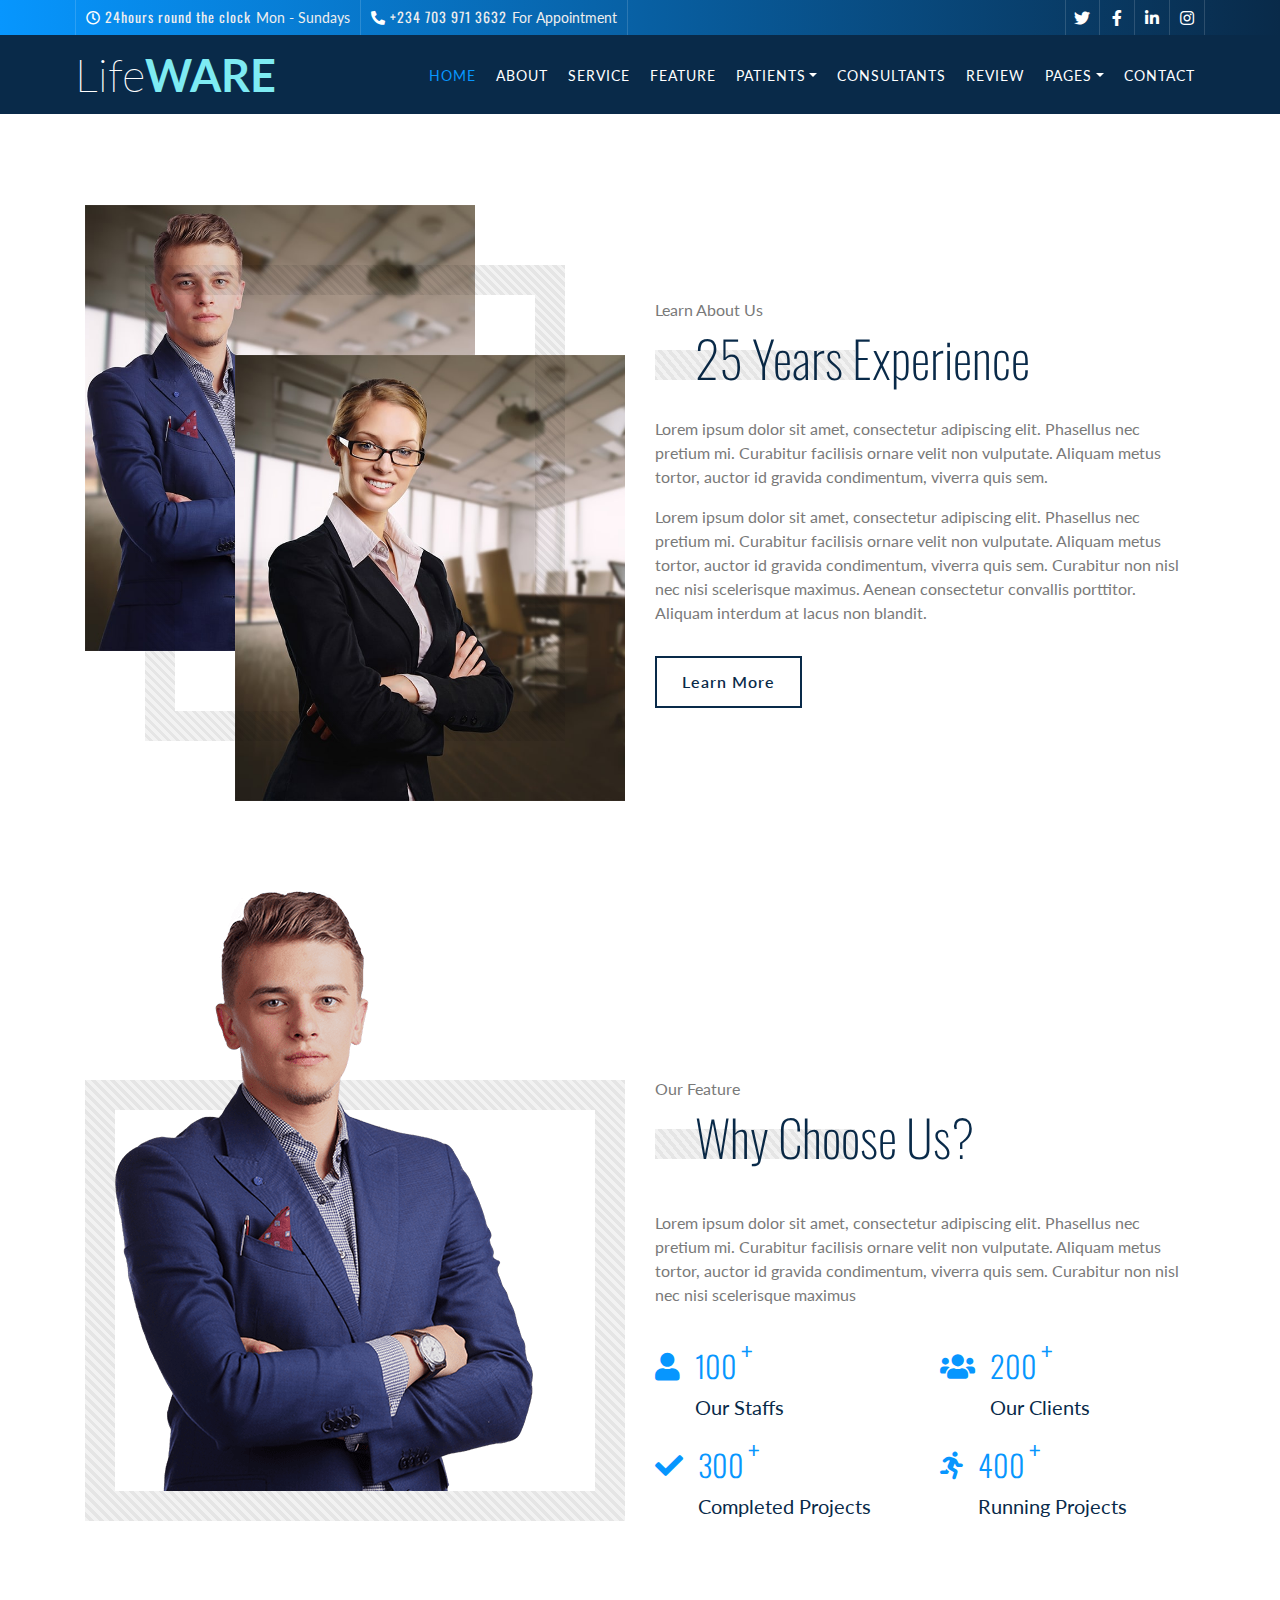
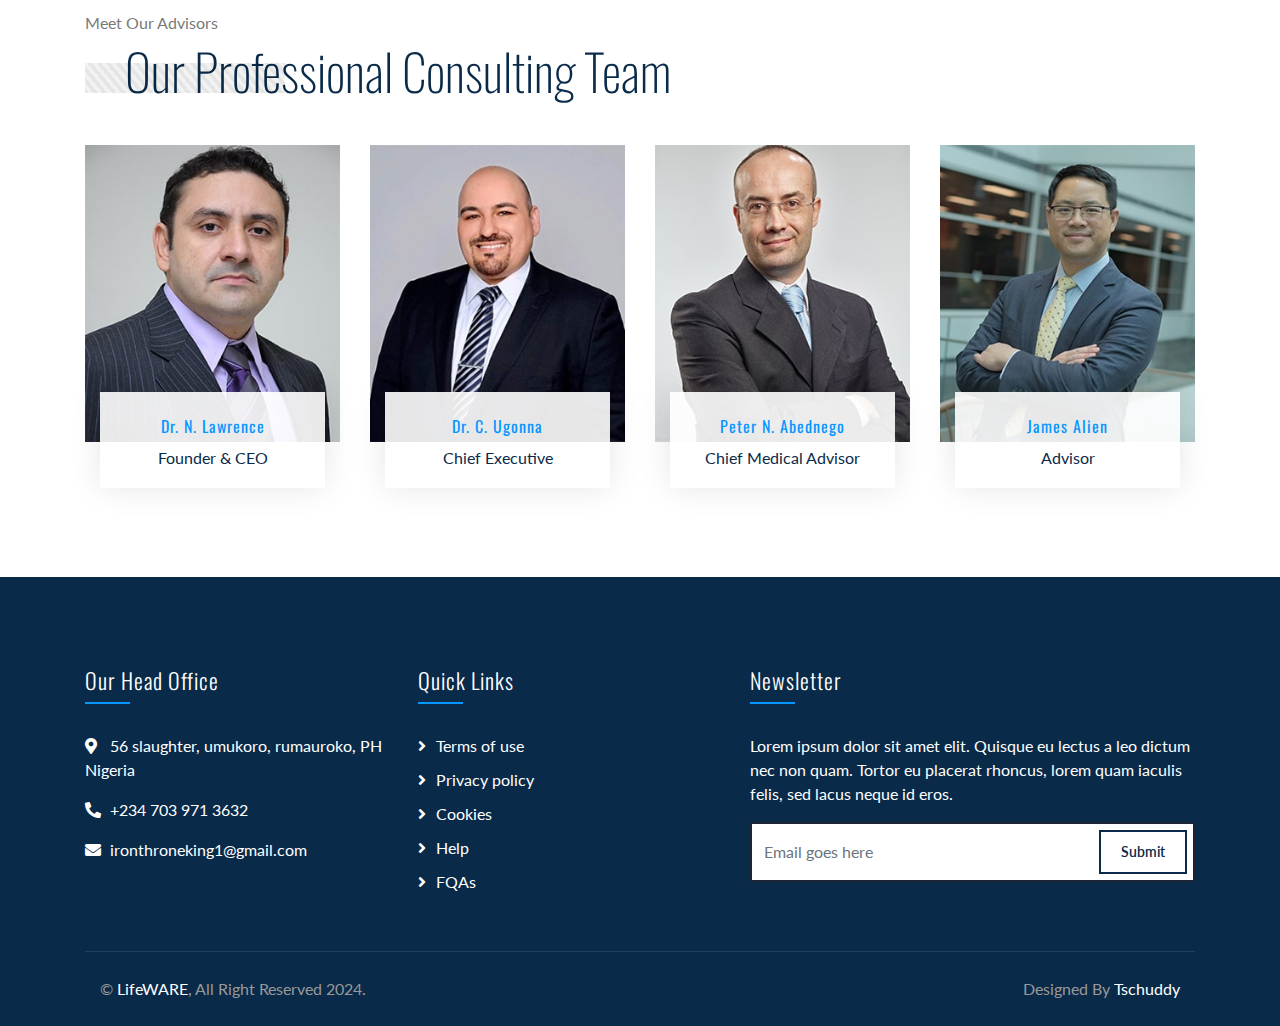
==== commit 3e714d9d: "hospital project" ====
--- a/about.html
+++ b/about.html
@@ -2,7 +2,7 @@
 <html lang="en">
     <head>
         <meta charset="utf-8">
-        <title>LifeWIRE - Consulting Website</title>
+        <title>LifeWARE - Health Consulting Website</title>
         <meta content="width=device-width, initial-scale=1.0" name="viewport">
         <meta content="Consulting Website Template Free Download" name="keywords">
         <meta content="Consulting Website Template Free Download" name="description">
@@ -316,7 +316,7 @@
             <div class="container copyright">
                 <div class="row">
                     <div class="col-md-6">
-                        <p>&copy; <a href="#">LifeWIRE</a>, All Right Reserved 2024.</p>
+                        <p>&copy; <a href="#">LifeWARE</a>, All Right Reserved 2024.</p>
                     </div>
                     <div class="col-md-6">
                         <p>Designed By <a href="https://github.com/Tschuddy?tab=repositories">Tschuddy</a></p>
